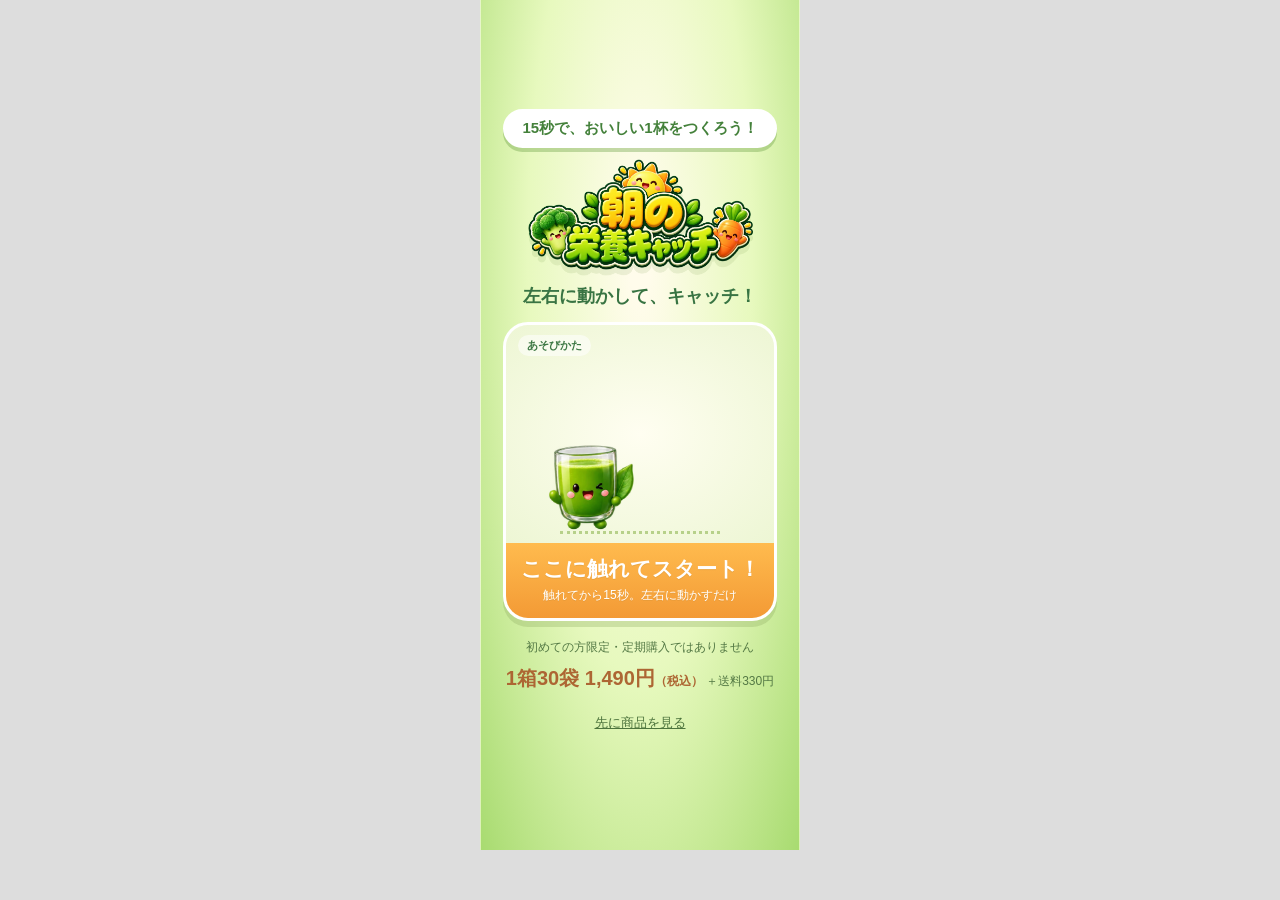
==== review-20261009/review-320.html @ df823d7b "Add October LP review preview without changing live entry" ====
<html lang="ja"><head><meta charset="utf-8"><title>320px 候補確認</title><style>body{margin:0;background:#ddd}iframe{border:0;width:320px;height:850px;display:block;margin:auto}</style></head><body><iframe src="index.html" title="未公開候補 320px"></iframe></body></html>
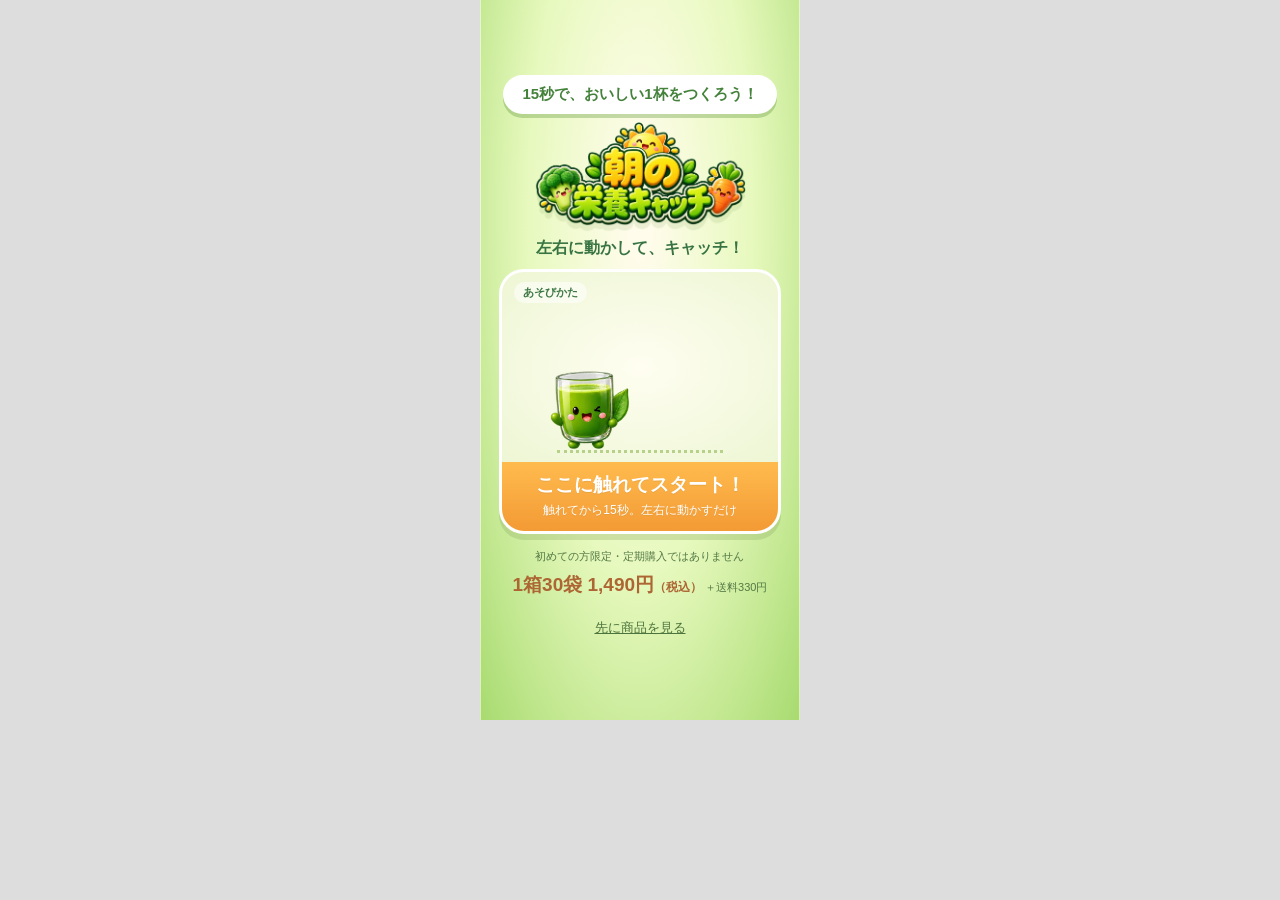
==== commit 8817f173: "Polish narrow mobile heading and add Squadbeyond QA views" ====
--- a/review-20261009/review-320.html
+++ b/review-20261009/review-320.html
@@ -1 +1 @@
-<html lang="ja"><head><meta charset="utf-8"><title>320px 候補確認</title><style>body{margin:0;background:#ddd}iframe{border:0;width:320px;height:850px;display:block;margin:auto}</style></head><body><iframe src="index.html" title="未公開候補 320px"></iframe></body></html>+<html lang="ja"><head><meta charset="utf-8"><title>320px 候補確認</title><style>body{margin:0;background:#ddd}iframe{border:0;width:320px;height:720px;display:block;margin:auto}</style></head><body><iframe src="index.html" title="候補 320px"></iframe></body></html>
